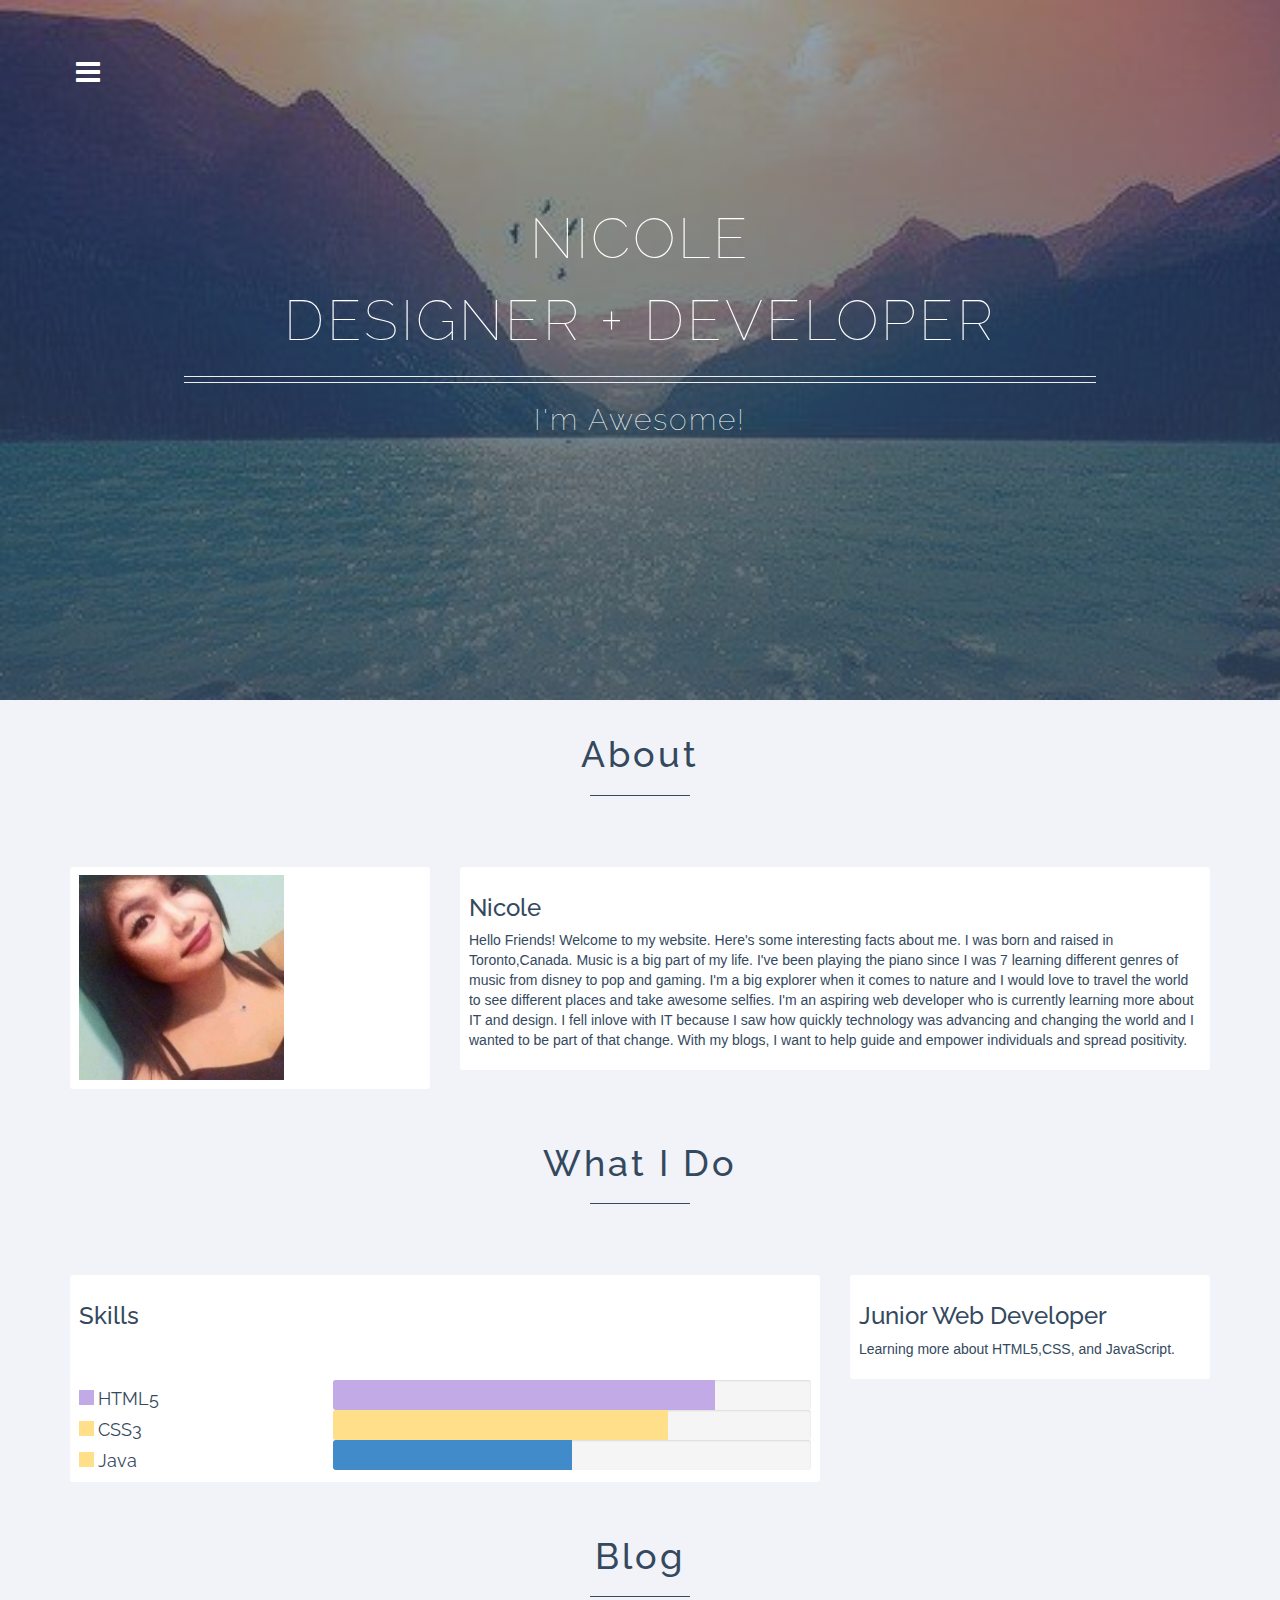
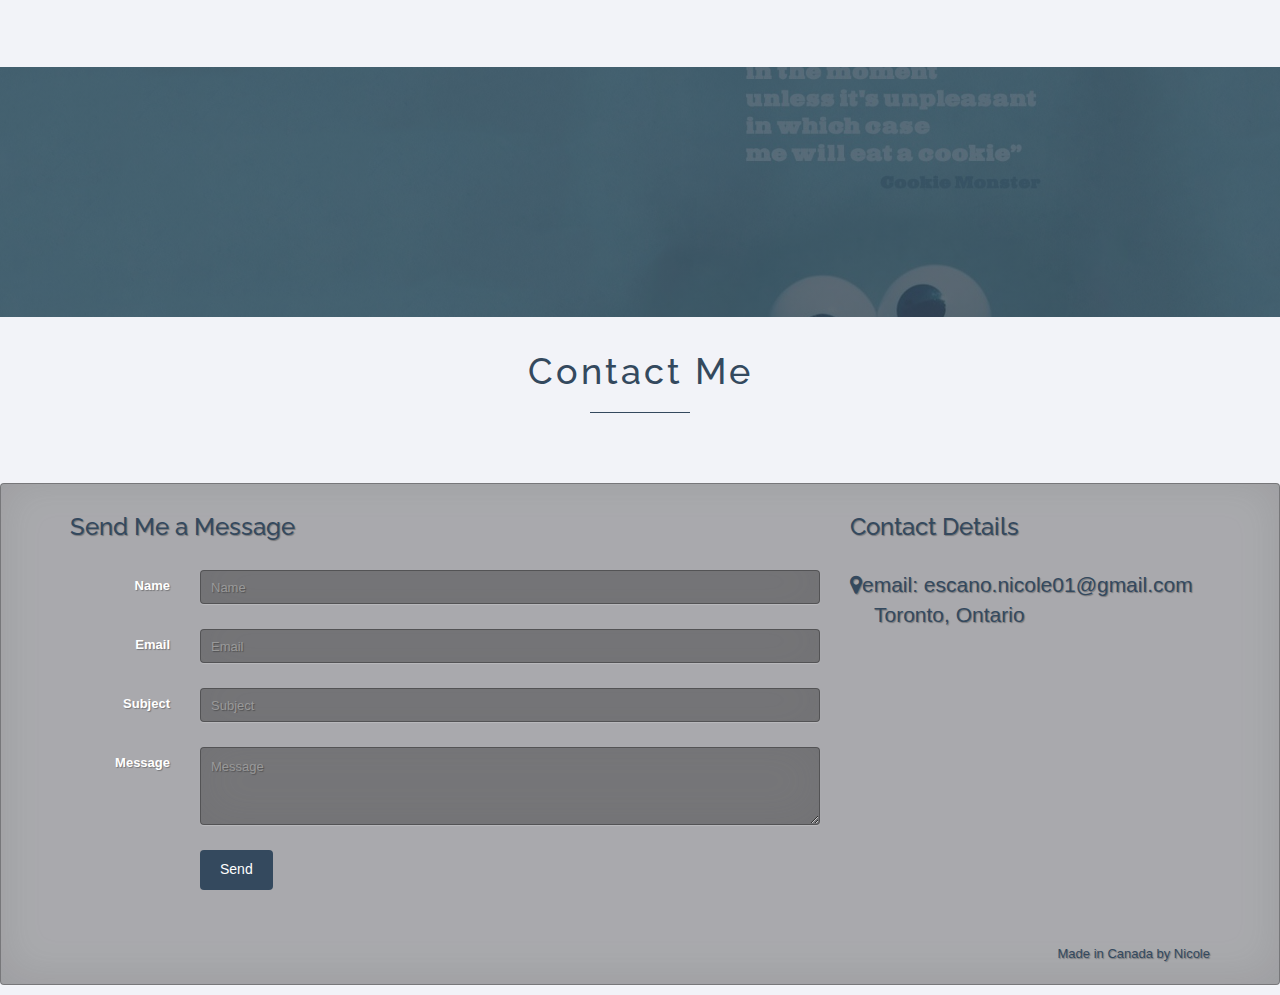
==== index.html @ 0158911e "Add files via upload" ====
<!doctype html>
<html>
	<head>
	   <title>My Website</title>
	   <meta charset="UTF-8">
	   <link rel="stylesheet" type="text/css" href="css/nicoleweb.css">
	      <meta charset="UTF-8">
<meta http-equiv="X-UA-Compatible" content="IE=edge">
<meta name="viewport" content="width=device-width, initial-scale=1">
<meta name="description" content="My First Website">
<meta name="author" content="Nicole Escano">
    
    
    <link rel='stylesheet prefetch' href='http://netdna.bootstrapcdn.com/font-awesome/4.1.0/css/font-awesome.min.css'>
<link rel='stylesheet prefetch' href='http://fonts.googleapis.com/css?family=Raleway:100,500'>


	   
	</head>
<html lang="en">
<body>

  <nav class="main-nav" id="main-nav">
    <div style="height:80px;background: rgb(51,74,92);padding-top: 1px;"><h2 class="text-center" style="color:#fff; letter-spacing:2px;">MENU</h2></div>
    <ul class="nav nav-pills nav-stacked">
      <li class="active"><a href="#"><i class="fa fa-home fa-fw"></i>&nbsp; Home</a></li>
      <li><a href="#about"><i class="fa fa-user fa-fw"></i>&nbsp; About</a></li>
      <li><a href="#what-i-do"><i class="fa fa-signal fa-fw"></i>&nbsp; What I do</a></li>
      <li><a href="#blog"><i class="fa fa-briefcase fa-fw"></i>&nbsp; Blog</a></li>
      <li><a href="#contact"><i class="fa fa-envelope-o fa-fw"></i>&nbsp; Contact</a></li>
    </ul>
  </nav>

  <div class="page-wrap">

    <div class="jumbotron">
      <div style="margin-top:130px" class="container">
        <a href="#main-nav" class="h5 open-menu"><i style="color:#fff; position: relative; bottom:120px; cursor:pointer;" class="fa fa-bars fa-2x fa-fw"></i></a>
        <a href="#" class="h5 close-menu"><i style="color:#fff; position: relative; bottom:120px; cursor:pointer;" class="fa fa-times fa-2x fa-fw"></i></a>
        <h1>Nicole</h1>
        <div class="spacer"></div>
        <h1>Designer + Developer</h1>
        <div class="spacer"></div>
        <hr><hr>
        <h2 class="text-center">I'm Awesome!</h2>
      </div>
    </div>

    <div class="section" id="about"><h1>About</h1><hr></div>

    <div class="container">
      <div class="row">
        <div class="col-md-4">
          <div class="well">
            <img src="images/nicole.jpg" style="height:60%; width:60%">
          </div>
        </div>
        <div class="col-md-8">
          <div class="well">
            <h3>Nicole</h3>
            <p>        Hello Friends! Welcome to my website. Here's some interesting facts about me.
			   I was born and raised in Toronto,Canada. Music is a big part of my life. I've been playing
			   the piano since I was 7 learning different genres of music from disney to pop and gaming.
			   I'm a big explorer when it comes to nature and I would love to travel the world to see 
			   different places and take awesome selfies. I'm an aspiring web developer who is currently
			    learning more about IT and design. I fell inlove with IT because I saw how quickly technology 
				was advancing and changing  the world and I wanted to be part of that change. With my blogs,
			   I want to help guide and empower individuals and spread positivity. 
			        
			</p>
          </div>
        </div>
      </div><!--/.row-->
    </div><!--/.container-->

    <div class="section" id="what-i-do"><h1>What I Do</h1><hr></div>

    <div class="container">
      <div class="row">
        <div class="col-md-8">
          <div class="well">
            <h3>Skills</h3>
            <div class="spacer"></div><div class="spacer"></div>
            <div class="row">
              <div class="col-md-4">
                <div class="html"></div> <h4 style="font-weight: 400; display: inline;">HTML5</h4><br>
                <div class="css"></div> <h4 style="font-weight: 400; display: inline;">CSS3</h4><br>
				<div class="css"></div> <h4 style="font-weight: 400; display: inline;">Java</h4><br>
              </div>
              <div class="col-md-8">
                <div class="progress">
                  <div class="progress-bar progress-bar-html" role="progressbar" aria-valuenow="50" aria-valuemin="0" aria-valuemax="100" style="width: 80%">
                    <span class="sr-only">HTML5 %</span>
                  </div>
                </div>
                <div class="progress">
                  <div class="progress-bar progress-bar-css" role="progressbar" aria-valuenow="50" aria-valuemin="0" aria-valuemax="100" style="width: 70%">
                    <span class="sr-only">CSS3 50%</span>
                  </div>
                </div>
				<div class="progress">
				<div class="progress-bar progress-bar-Java" role="progressbar" aria-valuenow="50" aria-valuemin="0" aria-valuemax="100" style="width: 50%">
                    <span class="sr-only">Java 50%</span>
				</div>
				</div>
                
              </div><!--/.col-6-->
            </div>
          </div>
        </div>
        <div class="col-md-4">
          <div class="well">
            <h3>Junior Web Developer </h3>
            <p>Learning more about HTML5,CSS, and JavaScript.</p>
          </div>
        </div>
      </div><!--/.row-->
    </div><!--/.container-->
	
	<div class="section" id="blog"><h1>Blog</h1><hr></div>
    <div id="blogPage" class="blog visible-lg" style="height:250px !important;">
	
      
    </div>

    <div class="section" id="contact"><h1>Contact Me</h1><hr></div>

    <div class="contact me">
      <div class="container">
        <div class="row">
          <div class="col-lg-8 col-md-8 col-sm-12 col-xs-12">
            <h3>Send Me a Message</h3>
            <div class="spacer"></div>
            <form class="form-horizontal" role="form" id="form" method="post">
              <div class="form-group">
                <label for="name" class="col-sm-2 control-label">Name</label>
                <div class="col-sm-10">
                  <input type="text" class="contact form-control" name="name" id="name" placeholder="Name">
                </div>
              </div>
              <div class="form-group">
                <label for="email" class="col-sm-2 control-label">Email</label>
                <div class="col-sm-10">
                  <input type="email" class="contact form-control" name="email" id="email" placeholder="Email">
                </div>
              </div>
              <div class="form-group">
                <label for="subject" class="col-sm-2 control-label">Subject</label>
                <div class="col-sm-10">
                  <input type="text" class="contact form-control" name="subject" id="subject" placeholder="Subject">
                </div>
              </div>
              <div class="form-group">
                <label for="message" class="col-sm-2 control-label">Message</label>
                <div class="col-sm-10">
                  <textarea class="contact form-control" rows="3" name="message" id="message" placeholder="Message"></textarea>
                </div>
              </div>
              <div class="form-group">
                <div class="col-sm-offset-2 col-sm-10">
                  <input type="submit" value="Send" class="btn btn-default" name="submit">
                </div>
              </div>
            </form>
          </div><!--/.col-->
          <div class="col-lg-4 col-md-4 hidden-sm hidden-xs">
            <h3>Contact Details</h3><div class="spacer"></div>
            <p class="lead" style="margin-bottom:0px;"><i class="fa fa-map-marker"></i>email: escano.nicole01@gmail.com</p><p class="lead" style="text-indent:24px">Toronto, Ontario</p>
            
           
          </div>
        </div><!--/.row-->
      </div><!--/.container-->
      <div class="container hidden-sm hidden-xs"><div class="spacer"></div><div class="spacer"></div><footer><p class="pull-right">Made in Canada by Nicole</p></footer></div>
    </div><!--/.work-together-->

  </div><!--/.page-wrap-->
</body>
</html>
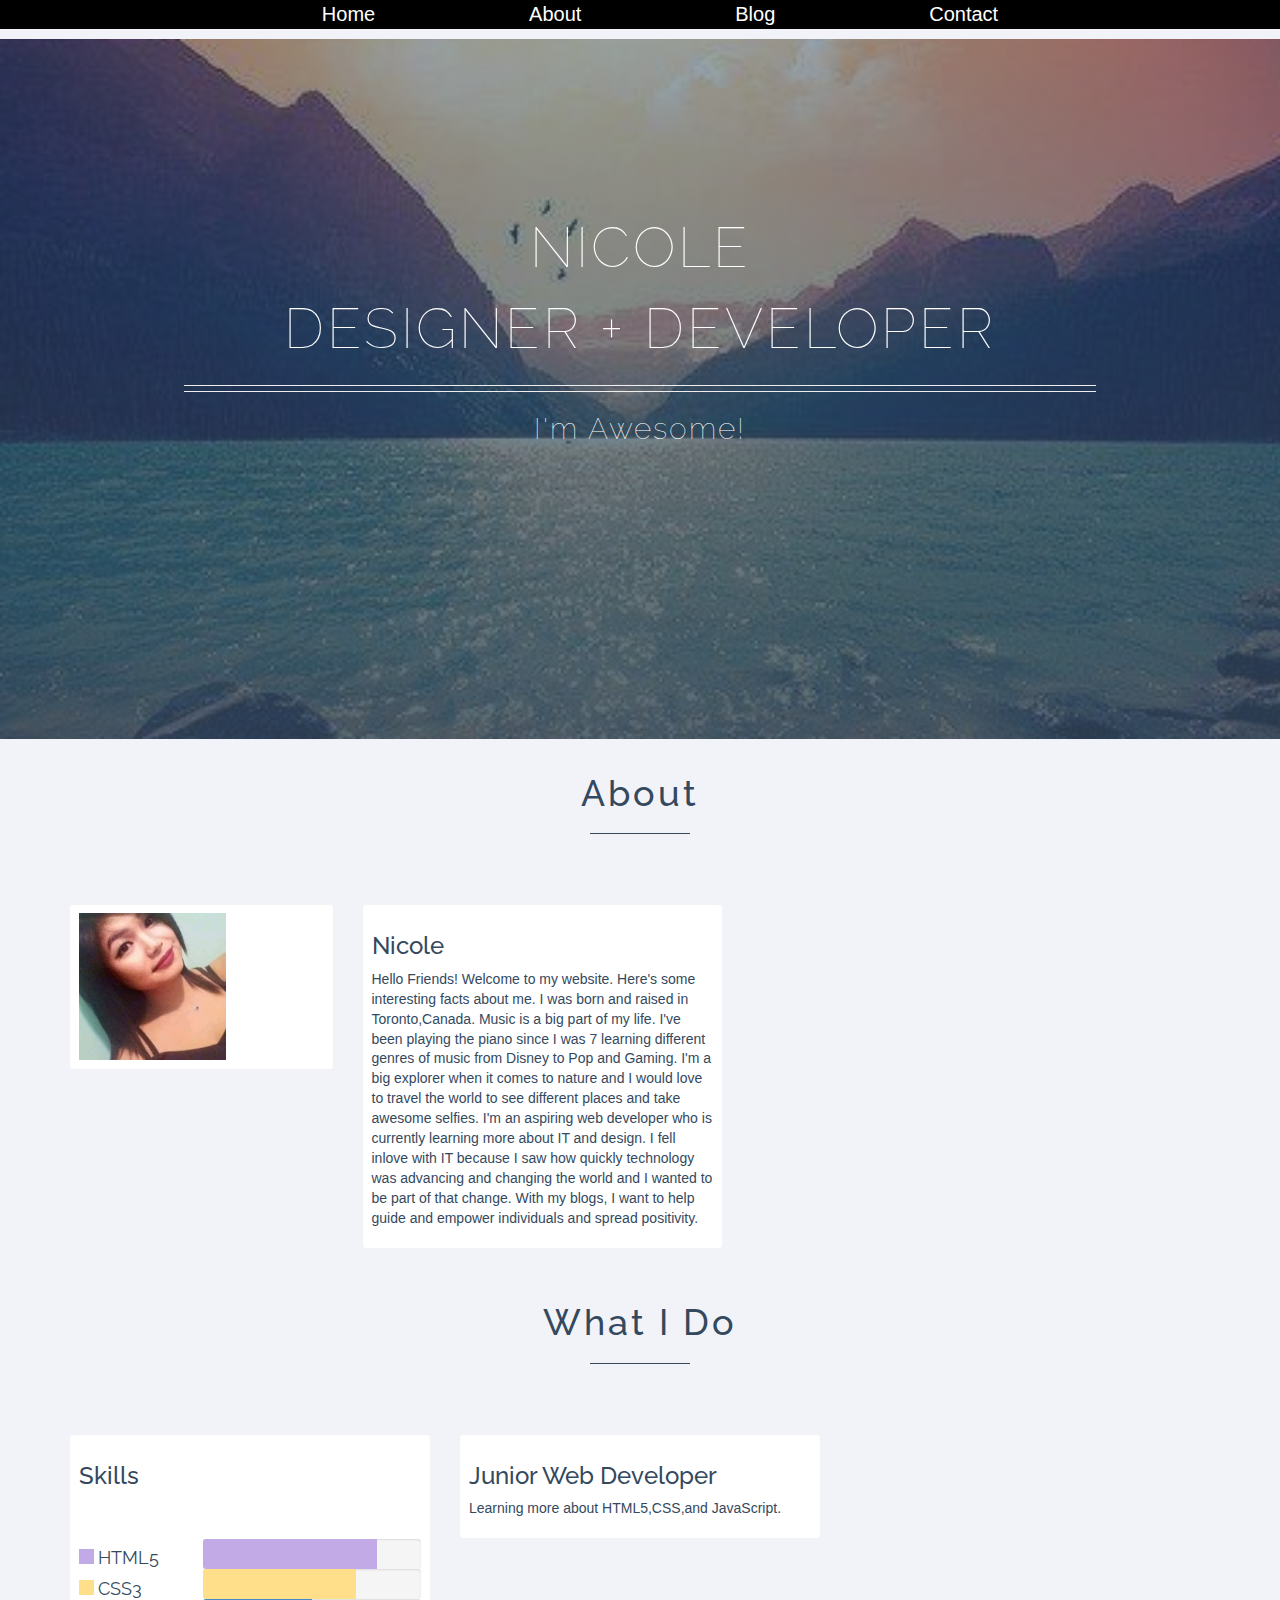
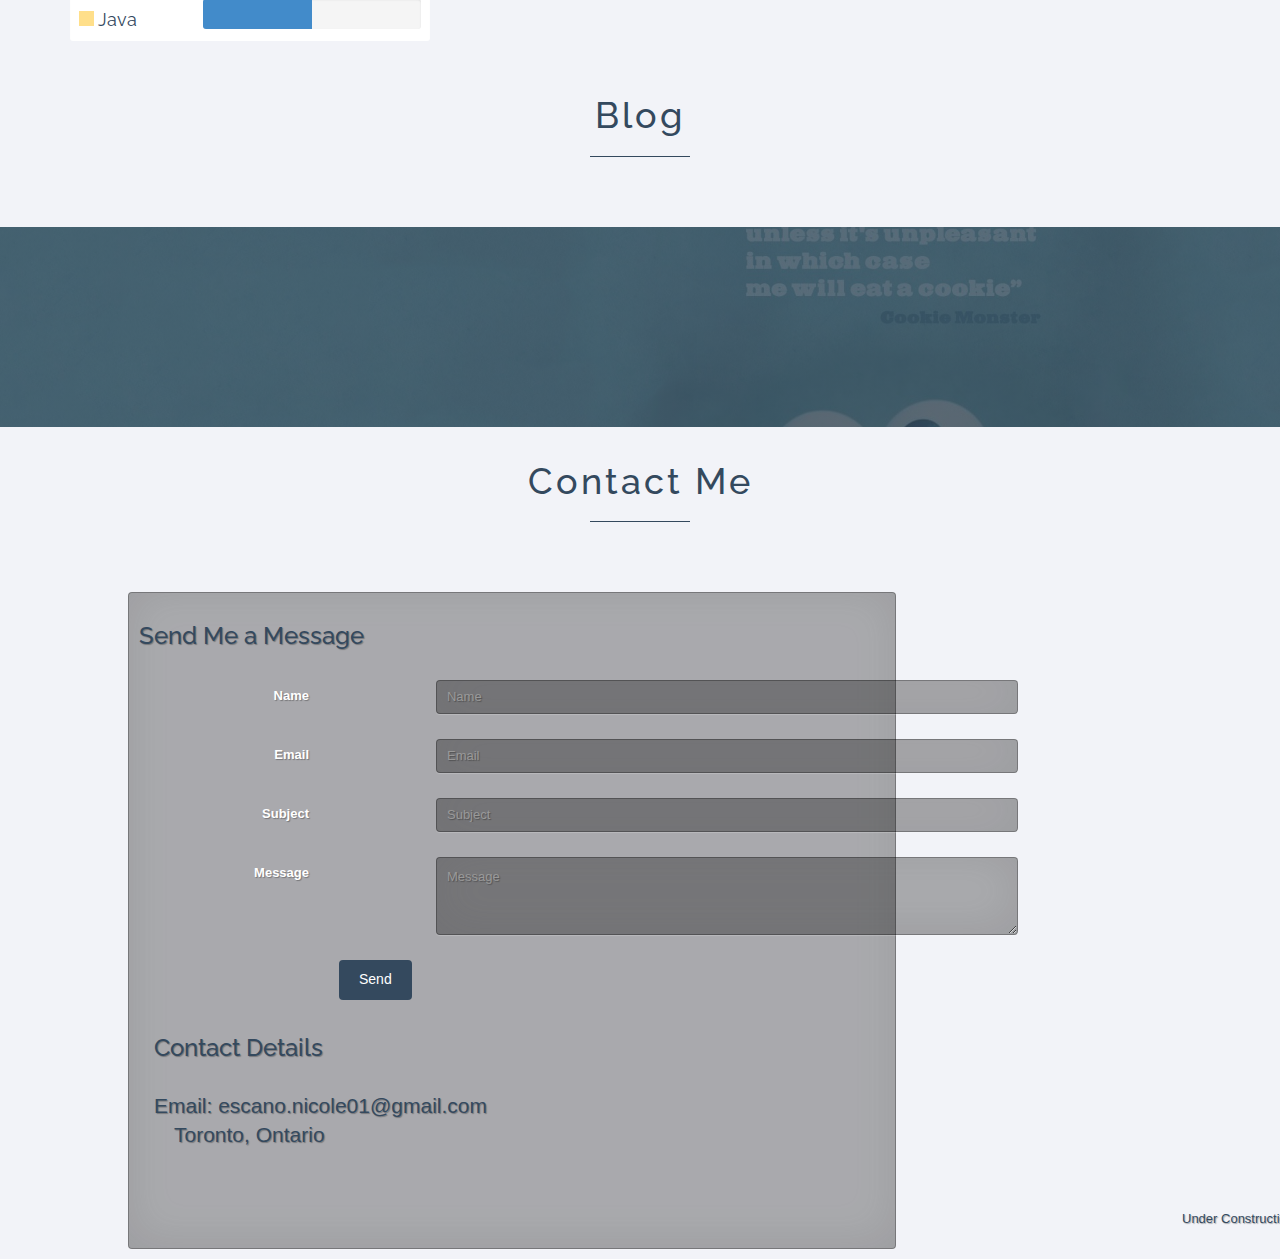
==== commit f3492283: "updated" ====
--- a/index.html
+++ b/index.html
@@ -1,40 +1,38 @@
 <!doctype html>
 <html>
-	<head>
+	 <head>
 	   <title>My Website</title>
 	   <meta charset="UTF-8">
 	   <link rel="stylesheet" type="text/css" href="css/nicoleweb.css">
-	      <meta charset="UTF-8">
-<meta http-equiv="X-UA-Compatible" content="IE=edge">
-<meta name="viewport" content="width=device-width, initial-scale=1">
-<meta name="description" content="My First Website">
-<meta name="author" content="Nicole Escano">
+	   <meta charset="UTF-8">
+
+       <meta name="description" content="My First Website">
+       <meta name="author" content="Nicole Escano">
     
-    
-    <link rel='stylesheet prefetch' href='http://netdna.bootstrapcdn.com/font-awesome/4.1.0/css/font-awesome.min.css'>
-<link rel='stylesheet prefetch' href='http://fonts.googleapis.com/css?family=Raleway:100,500'>
+       <link rel='stylesheet prefetch' href='http://fonts.googleapis.com/css?family=Raleway:100,500'>
+</head>
 
+        <body>
+                         <!--This is for the menu icon -->
+        <nav>
+		<ul class="topnav">
+		<li><a href="#home">Home</a></li>
+		<li><a href="#about">About</a></li>
+		<li><a href="#blog">Blog</a></li>
+		<li><a href="#contact">Contact</a></li>
+		<li class="icon">
+		<a href="javascript:void(0);" onclick="myFunction()">&#9776;</a>
+		</li>	
+       </ul>
+      </nav>
+		
+		                 <!--Main website visual and introduction-->
+		
+        <div class="page-wrap">
+  
 
-	   
-	</head>
-<html lang="en">
-<body>
-
-  <nav class="main-nav" id="main-nav">
-    <div style="height:80px;background: rgb(51,74,92);padding-top: 1px;"><h2 class="text-center" style="color:#fff; letter-spacing:2px;">MENU</h2></div>
-    <ul class="nav nav-pills nav-stacked">
-      <li class="active"><a href="#"><i class="fa fa-home fa-fw"></i>&nbsp; Home</a></li>
-      <li><a href="#about"><i class="fa fa-user fa-fw"></i>&nbsp; About</a></li>
-      <li><a href="#what-i-do"><i class="fa fa-signal fa-fw"></i>&nbsp; What I do</a></li>
-      <li><a href="#blog"><i class="fa fa-briefcase fa-fw"></i>&nbsp; Blog</a></li>
-      <li><a href="#contact"><i class="fa fa-envelope-o fa-fw"></i>&nbsp; Contact</a></li>
-    </ul>
-  </nav>
-
-  <div class="page-wrap">
-
-    <div class="jumbotron">
-      <div style="margin-top:130px" class="container">
+        <div class="menujpg">
+        <div style="margin-top:130px" class="container">
         <a href="#main-nav" class="h5 open-menu"><i style="color:#fff; position: relative; bottom:120px; cursor:pointer;" class="fa fa-bars fa-2x fa-fw"></i></a>
         <a href="#" class="h5 close-menu"><i style="color:#fff; position: relative; bottom:120px; cursor:pointer;" class="fa fa-times fa-2x fa-fw"></i></a>
         <h1>Nicole</h1>
@@ -43,24 +41,26 @@
         <div class="spacer"></div>
         <hr><hr>
         <h2 class="text-center">I'm Awesome!</h2>
+       </div>
       </div>
-    </div>
+	
+	                    <!--Mini Biography-->
 
-    <div class="section" id="about"><h1>About</h1><hr></div>
+		<div class="section" id="about"><h1>About</h1><hr></div>
 
-    <div class="container">
-      <div class="row">
+		<div class="container">
+		<div class="row">
+        <div class="col-md-3">
+        <div class="well">
+        <img src="images/nicole.jpg" style="height:60%; width:60%">
+        </div>
+       </div>
         <div class="col-md-4">
-          <div class="well">
-            <img src="images/nicole.jpg" style="height:60%; width:60%">
-          </div>
-        </div>
-        <div class="col-md-8">
-          <div class="well">
+        <div class="well">
             <h3>Nicole</h3>
             <p>        Hello Friends! Welcome to my website. Here's some interesting facts about me.
 			   I was born and raised in Toronto,Canada. Music is a big part of my life. I've been playing
-			   the piano since I was 7 learning different genres of music from disney to pop and gaming.
+			   the piano since I was 7 learning different genres of music from Disney to Pop and Gaming.
 			   I'm a big explorer when it comes to nature and I would love to travel the world to see 
 			   different places and take awesome selfies. I'm an aspiring web developer who is currently
 			    learning more about IT and design. I fell inlove with IT because I saw how quickly technology 
@@ -68,24 +68,30 @@
 			   I want to help guide and empower individuals and spread positivity. 
 			        
 			</p>
+           </div>
           </div>
-        </div>
-      </div><!--/.row-->
-    </div><!--/.container-->
+         </div>        <!--/.row-->
+        </div>       <!--/.container-->
+		
+		              <!--Summary of Skills-->
 
-    <div class="section" id="what-i-do"><h1>What I Do</h1><hr></div>
+		<div class="section" id="what-i-do"><h1>What I Do</h1><hr></div>
 
-    <div class="container">
-      <div class="row">
-        <div class="col-md-8">
-          <div class="well">
-            <h3>Skills</h3>
+		<div class="container">
+		<div class="row">
+        <div class="col-md-4">
+		<div class="well">
+		
+		             <!--Graph bar -->
+					 
+           <h3>Skills</h3>
+		
             <div class="spacer"></div><div class="spacer"></div>
             <div class="row">
-              <div class="col-md-4">
-                <div class="html"></div> <h4 style="font-weight: 400; display: inline;">HTML5</h4><br>
-                <div class="css"></div> <h4 style="font-weight: 400; display: inline;">CSS3</h4><br>
-				<div class="css"></div> <h4 style="font-weight: 400; display: inline;">Java</h4><br>
+            <div class="col-md-4">
+            <div class="html"></div> <h4 style="font-weight: 400; display: inline;">HTML5</h4><br>
+            <div class="css"></div> <h4 style="font-weight: 400; display: inline;">CSS3</h4><br>
+			<div class="css"></div> <h4 style="font-weight: 400; display: inline;">Java</h4><br>
               </div>
               <div class="col-md-8">
                 <div class="progress">
@@ -104,74 +110,76 @@
 				</div>
 				</div>
                 
-              </div><!--/.col-6-->
+              </div>                  <!--/.col-6-->
             </div>
           </div>
         </div>
+		
+		                          <!--Currently Learning-->
         <div class="col-md-4">
           <div class="well">
             <h3>Junior Web Developer </h3>
-            <p>Learning more about HTML5,CSS, and JavaScript.</p>
+            <p>Learning more about HTML5,CSS,and JavaScript.</p>
           </div>
         </div>
       </div><!--/.row-->
     </div><!--/.container-->
 	
-	<div class="section" id="blog"><h1>Blog</h1><hr></div>
-    <div id="blogPage" class="blog visible-lg" style="height:250px !important;">
+		<div class="section" id="blog"><h1>Blog</h1><hr></div>
+		<div id="blogPage" class="blog visible-lg" style="height:200px !important;">
 	
       
-    </div>
+		</div>
 
-    <div class="section" id="contact"><h1>Contact Me</h1><hr></div>
+		<div class="section" id="contact"><h1>Contact Me</h1><hr></div>
 
-    <div class="contact me">
-      <div class="container">
+		<div class="contact me">
+        <div class="container">
         <div class="row">
-          <div class="col-lg-8 col-md-8 col-sm-12 col-xs-12">
+        <div >
             <h3>Send Me a Message</h3>
             <div class="spacer"></div>
             <form class="form-horizontal" role="form" id="form" method="post">
+            <div class="form-group">
+            <label for="name" class="col-sm-2 control-label">Name</label>
+            <div class="col-sm-10">
+            <input type="text" class="contact form-control" name="name" id="name" placeholder="Name">
+          </div>
+         </div>
+             <div class="form-group">
+             <label for="email" class="col-sm-2 control-label">Email</label>
+             <div class="col-sm-10">
+             <input type="email" class="contact form-control" name="email" id="email" placeholder="Email">
+          </div>
+         </div>
               <div class="form-group">
-                <label for="name" class="col-sm-2 control-label">Name</label>
-                <div class="col-sm-10">
-                  <input type="text" class="contact form-control" name="name" id="name" placeholder="Name">
-                </div>
-              </div>
+              <label for="subject" class="col-sm-2 control-label">Subject</label>
+              <div class="col-sm-10">
+              <input type="text" class="contact form-control" name="subject" id="subject" placeholder="Subject">
+           </div>
+         </div>
               <div class="form-group">
-                <label for="email" class="col-sm-2 control-label">Email</label>
-                <div class="col-sm-10">
-                  <input type="email" class="contact form-control" name="email" id="email" placeholder="Email">
-                </div>
-              </div>
+              <label for="message" class="col-sm-2 control-label">Message</label>
+              <div class="col-sm-10">
+              <textarea class="contact form-control" rows="3" name="message" id="message" placeholder="Message"></textarea>
+            </div>
+          </div>
               <div class="form-group">
-                <label for="subject" class="col-sm-2 control-label">Subject</label>
-                <div class="col-sm-10">
-                  <input type="text" class="contact form-control" name="subject" id="subject" placeholder="Subject">
-                </div>
-              </div>
-              <div class="form-group">
-                <label for="message" class="col-sm-2 control-label">Message</label>
-                <div class="col-sm-10">
-                  <textarea class="contact form-control" rows="3" name="message" id="message" placeholder="Message"></textarea>
-                </div>
-              </div>
-              <div class="form-group">
-                <div class="col-sm-offset-2 col-sm-10">
-                  <input type="submit" value="Send" class="btn btn-default" name="submit">
+              <div class="col-sm-offset-2 col-sm-10">
+              <input type="submit" value="Send" class="btn btn-default" name="submit">
                 </div>
               </div>
             </form>
-          </div><!--/.col-->
-          <div class="col-lg-4 col-md-4 hidden-sm hidden-xs">
-            <h3>Contact Details</h3><div class="spacer"></div>
-            <p class="lead" style="margin-bottom:0px;"><i class="fa fa-map-marker"></i>email: escano.nicole01@gmail.com</p><p class="lead" style="text-indent:24px">Toronto, Ontario</p>
+			  </div><!--/.col-->
+              <div class="col-lg-6 col-md-6 hidden-sm hidden-xs">
+              <h3>Contact Details</h3><div class="spacer"></div>
+              <p class="lead" style="margin-bottom:0px;"><i class="fa fa-map-marker"></i>Email: escano.nicole01@gmail.com</p><p class="lead" style="text-indent:20px">Toronto, Ontario</p>
             
            
-          </div>
-        </div><!--/.row-->
-      </div><!--/.container-->
-      <div class="container hidden-sm hidden-xs"><div class="spacer"></div><div class="spacer"></div><footer><p class="pull-right">Made in Canada by Nicole</p></footer></div>
+           </div>
+         </div><!--/.row-->
+       </div><!--/.container-->
+      <div class="container hidden-sm hidden-xs"><div class="spacer"></div><div class="spacer"></div><footer><p class="pull-right">Under Construction</p></footer></div>
     </div><!--/.work-together-->
 
   </div><!--/.page-wrap-->
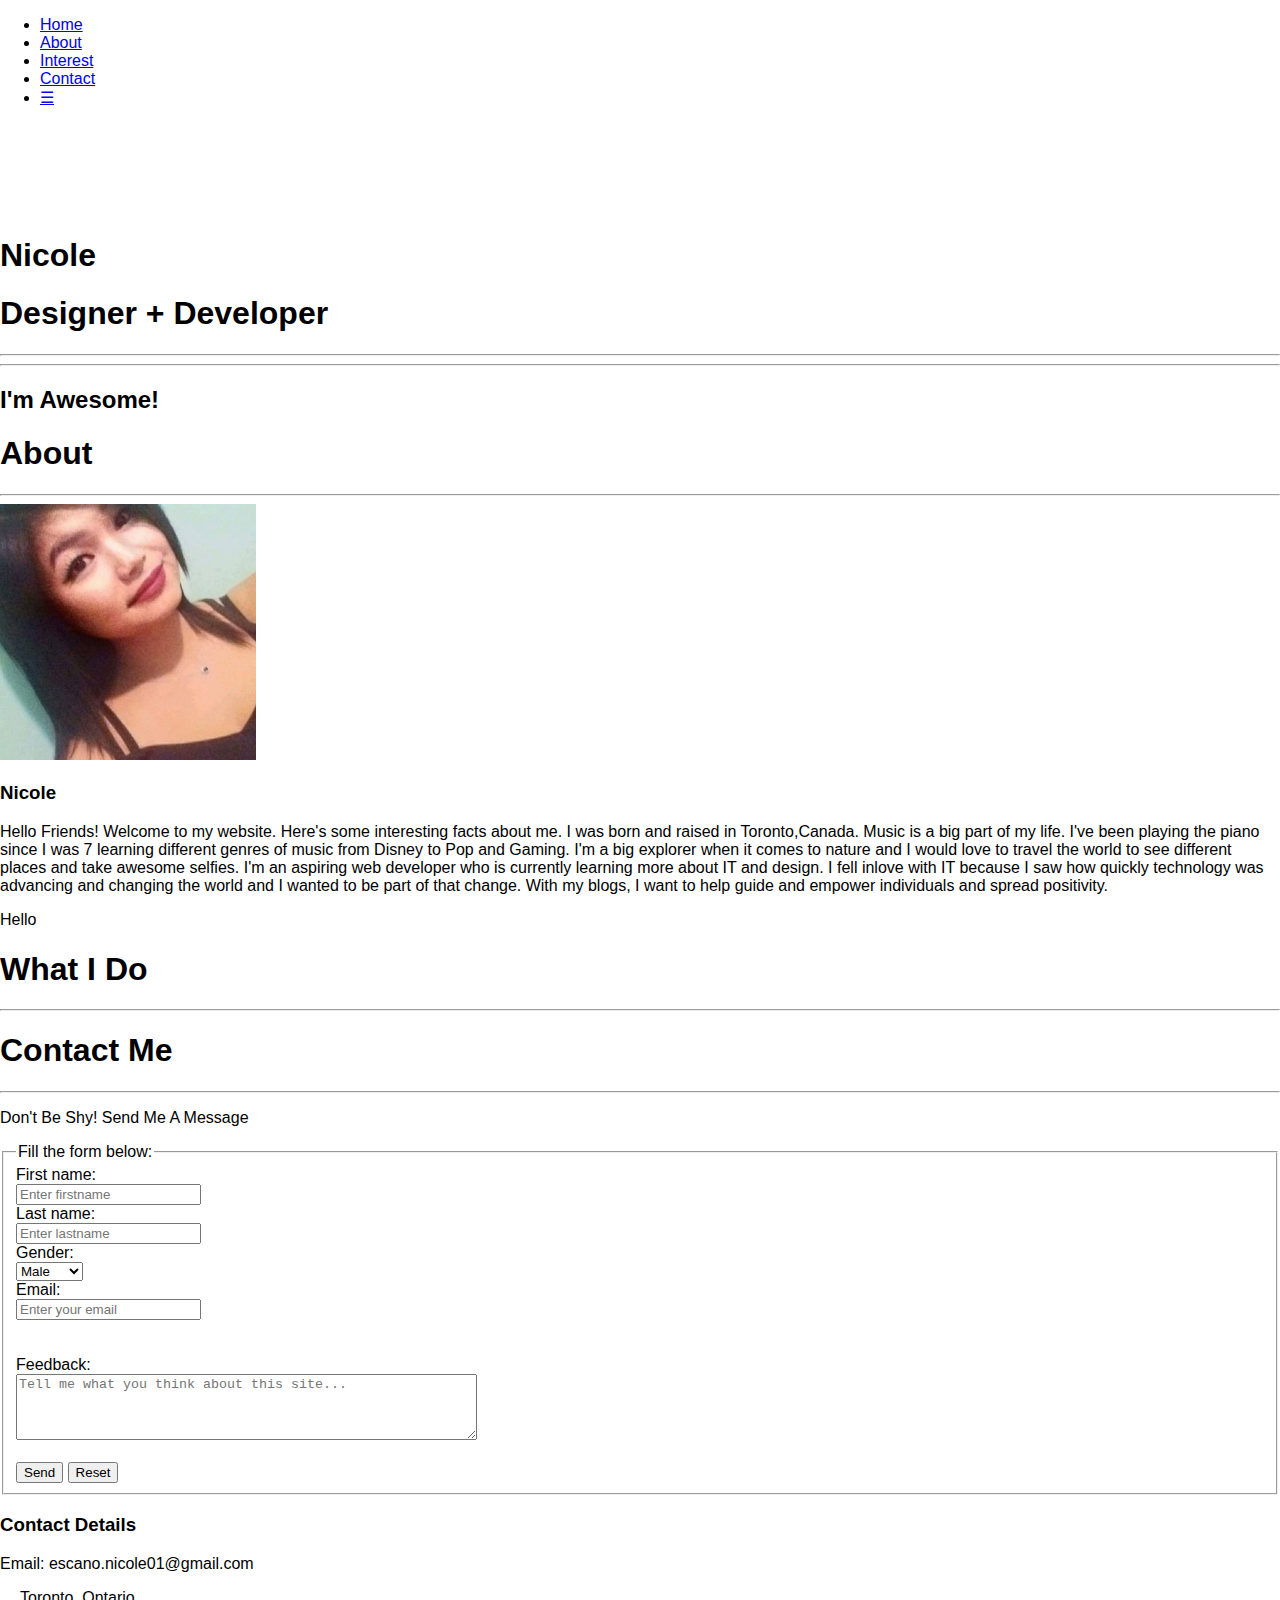
==== commit 132b98a8: "Updated" ====
--- a/index.html
+++ b/index.html
@@ -18,7 +18,7 @@
 		<ul class="topnav">
 		<li><a href="#home">Home</a></li>
 		<li><a href="#about">About</a></li>
-		<li><a href="#blog">Blog</a></li>
+		<li><a href="#interest">Interest</a></li>
 		<li><a href="#contact">Contact</a></li>
 		<li class="icon">
 		<a href="javascript:void(0);" onclick="myFunction()">&#9776;</a>
@@ -33,12 +33,10 @@
 
         <div class="menujpg">
         <div style="margin-top:130px" class="container">
-        <a href="#main-nav" class="h5 open-menu"><i style="color:#fff; position: relative; bottom:120px; cursor:pointer;" class="fa fa-bars fa-2x fa-fw"></i></a>
+        <a href="#main-nav" class="h5 open-menu"><i style="color:#fff; position: relative; bottom:120px;" class="fa fa-bars fa-2x fa-fw"></i></a>
         <a href="#" class="h5 close-menu"><i style="color:#fff; position: relative; bottom:120px; cursor:pointer;" class="fa fa-times fa-2x fa-fw"></i></a>
         <h1>Nicole</h1>
-        <div class="spacer"></div>
         <h1>Designer + Developer</h1>
-        <div class="spacer"></div>
         <hr><hr>
         <h2 class="text-center">I'm Awesome!</h2>
        </div>
@@ -50,128 +48,72 @@
 
 		<div class="container">
 		<div class="row">
-        <div class="col-md-3">
-        <div class="well">
-        <img src="images/nicole.jpg" style="height:60%; width:60%">
-        </div>
-       </div>
-        <div class="col-md-4">
-        <div class="well">
-            <h3>Nicole</h3>
-            <p>        Hello Friends! Welcome to my website. Here's some interesting facts about me.
-			   I was born and raised in Toronto,Canada. Music is a big part of my life. I've been playing
-			   the piano since I was 7 learning different genres of music from Disney to Pop and Gaming.
-			   I'm a big explorer when it comes to nature and I would love to travel the world to see 
-			   different places and take awesome selfies. I'm an aspiring web developer who is currently
-			    learning more about IT and design. I fell inlove with IT because I saw how quickly technology 
-				was advancing and changing  the world and I wanted to be part of that change. With my blogs,
-			   I want to help guide and empower individuals and spread positivity. 
-			        
-			</p>
-           </div>
-          </div>
+			
+				<img src="images/nicole.jpg" style="height:20%; width:20%">
+				</div>
+		   </div>
+			<div class="">
+			<div class="well">
+				<h3>Nicole</h3>
+				<p>        Hello Friends! Welcome to my website. Here's some interesting facts about me.
+				   I was born and raised in Toronto,Canada. Music is a big part of my life. I've been playing
+				   the piano since I was 7 learning different genres of music from Disney to Pop and Gaming.
+				   I'm a big explorer when it comes to nature and I would love to travel the world to see 
+				   different places and take awesome selfies. I'm an aspiring web developer who is currently
+					learning more about IT and design. I fell inlove with IT because I saw how quickly technology 
+					was advancing and changing  the world and I wanted to be part of that change. With my blogs,
+				   I want to help guide and empower individuals and spread positivity. 
+						
+				</p>
+			   </div>
+			  </div>
+			  <div id="newTest">
+			  <p>Hello</p>
+			  </div>
+			  
          </div>        <!--/.row-->
         </div>       <!--/.container-->
 		
 		              <!--Summary of Skills-->
 
 		<div class="section" id="what-i-do"><h1>What I Do</h1><hr></div>
+	</div>
 
-		<div class="container">
-		<div class="row">
-        <div class="col-md-4">
-		<div class="well">
+	
+        
 		
-		             <!--Graph bar -->
-					 
-           <h3>Skills</h3>
+		             
+	 <div class="section" id="contact"><h1>Contact Me</h1><hr></div>
 		
-            <div class="spacer"></div><div class="spacer"></div>
-            <div class="row">
-            <div class="col-md-4">
-            <div class="html"></div> <h4 style="font-weight: 400; display: inline;">HTML5</h4><br>
-            <div class="css"></div> <h4 style="font-weight: 400; display: inline;">CSS3</h4><br>
-			<div class="css"></div> <h4 style="font-weight: 400; display: inline;">Java</h4><br>
-              </div>
-              <div class="col-md-8">
-                <div class="progress">
-                  <div class="progress-bar progress-bar-html" role="progressbar" aria-valuenow="50" aria-valuemin="0" aria-valuemax="100" style="width: 80%">
-                    <span class="sr-only">HTML5 %</span>
-                  </div>
-                </div>
-                <div class="progress">
-                  <div class="progress-bar progress-bar-css" role="progressbar" aria-valuenow="50" aria-valuemin="0" aria-valuemax="100" style="width: 70%">
-                    <span class="sr-only">CSS3 50%</span>
-                  </div>
-                </div>
-				<div class="progress">
-				<div class="progress-bar progress-bar-Java" role="progressbar" aria-valuenow="50" aria-valuemin="0" aria-valuemax="100" style="width: 50%">
-                    <span class="sr-only">Java 50%</span>
-				</div>
-				</div>
+		</div>
+           
+			   <section>
+                <p> Don't Be Shy! Send Me A Message  </p>
                 
-              </div>                  <!--/.col-6-->
-            </div>
-          </div>
-        </div>
-		
-		                          <!--Currently Learning-->
-        <div class="col-md-4">
-          <div class="well">
-            <h3>Junior Web Developer </h3>
-            <p>Learning more about HTML5,CSS,and JavaScript.</p>
-          </div>
-        </div>
-      </div><!--/.row-->
-    </div><!--/.container-->
-	
-		<div class="section" id="blog"><h1>Blog</h1><hr></div>
-		<div id="blogPage" class="blog visible-lg" style="height:200px !important;">
-	
-      
-		</div>
-
-		<div class="section" id="contact"><h1>Contact Me</h1><hr></div>
-
-		<div class="contact me">
-        <div class="container">
-        <div class="row">
-        <div >
-            <h3>Send Me a Message</h3>
-            <div class="spacer"></div>
-            <form class="form-horizontal" role="form" id="form" method="post">
-            <div class="form-group">
-            <label for="name" class="col-sm-2 control-label">Name</label>
-            <div class="col-sm-10">
-            <input type="text" class="contact form-control" name="name" id="name" placeholder="Name">
-          </div>
-         </div>
-             <div class="form-group">
-             <label for="email" class="col-sm-2 control-label">Email</label>
-             <div class="col-sm-10">
-             <input type="email" class="contact form-control" name="email" id="email" placeholder="Email">
-          </div>
-         </div>
-              <div class="form-group">
-              <label for="subject" class="col-sm-2 control-label">Subject</label>
-              <div class="col-sm-10">
-              <input type="text" class="contact form-control" name="subject" id="subject" placeholder="Subject">
-           </div>
-         </div>
-              <div class="form-group">
-              <label for="message" class="col-sm-2 control-label">Message</label>
-              <div class="col-sm-10">
-              <textarea class="contact form-control" rows="3" name="message" id="message" placeholder="Message"></textarea>
-            </div>
-          </div>
-              <div class="form-group">
-              <div class="col-sm-offset-2 col-sm-10">
-              <input type="submit" value="Send" class="btn btn-default" name="submit">
-                </div>
-              </div>
-            </form>
-			  </div><!--/.col-->
-              <div class="col-lg-6 col-md-6 hidden-sm hidden-xs">
+                <form action="MAILTO:escano.nicole01@gmail.com" method="post" enctype="text/plain">
+                  <fieldset>
+                        <legend>Fill the form below:</legend>
+                        First name:<br>
+                        <input type="text" name="firstname" placeholder="Enter firstname" required>
+                        <br>
+                        Last name:<br>
+                        <input type="text" name="lastname" placeholder="Enter lastname" required>
+                        <br>
+                        Gender:<br>
+                        <select name="Gender">
+                        <option value="Male">Male</option>
+                        <option value="Female">Female</option>
+                        <option value="Other">Other</option>
+                        </select>
+                        <br>
+                        Email:<br>
+                        <input type="email" name="email" placeholder="Enter your email"><br><br><br>
+                        Feedback:<br>
+                        <textarea rows="4" cols="55" placeholder="Tell me what you think about this site..."></textarea><br><br>
+                        <input type="submit" value="Send"> <input type="reset" value="Reset">
+                    </fieldset>
+                </form>
+            </section>
               <h3>Contact Details</h3><div class="spacer"></div>
               <p class="lead" style="margin-bottom:0px;"><i class="fa fa-map-marker"></i>Email: escano.nicole01@gmail.com</p><p class="lead" style="text-indent:20px">Toronto, Ontario</p>
             
@@ -179,8 +121,7 @@
            </div>
          </div><!--/.row-->
        </div><!--/.container-->
-      <div class="container hidden-sm hidden-xs"><div class="spacer"></div><div class="spacer"></div><footer><p class="pull-right">Under Construction</p></footer></div>
-    </div><!--/.work-together-->
+      
 
   </div><!--/.page-wrap-->
 </body>
